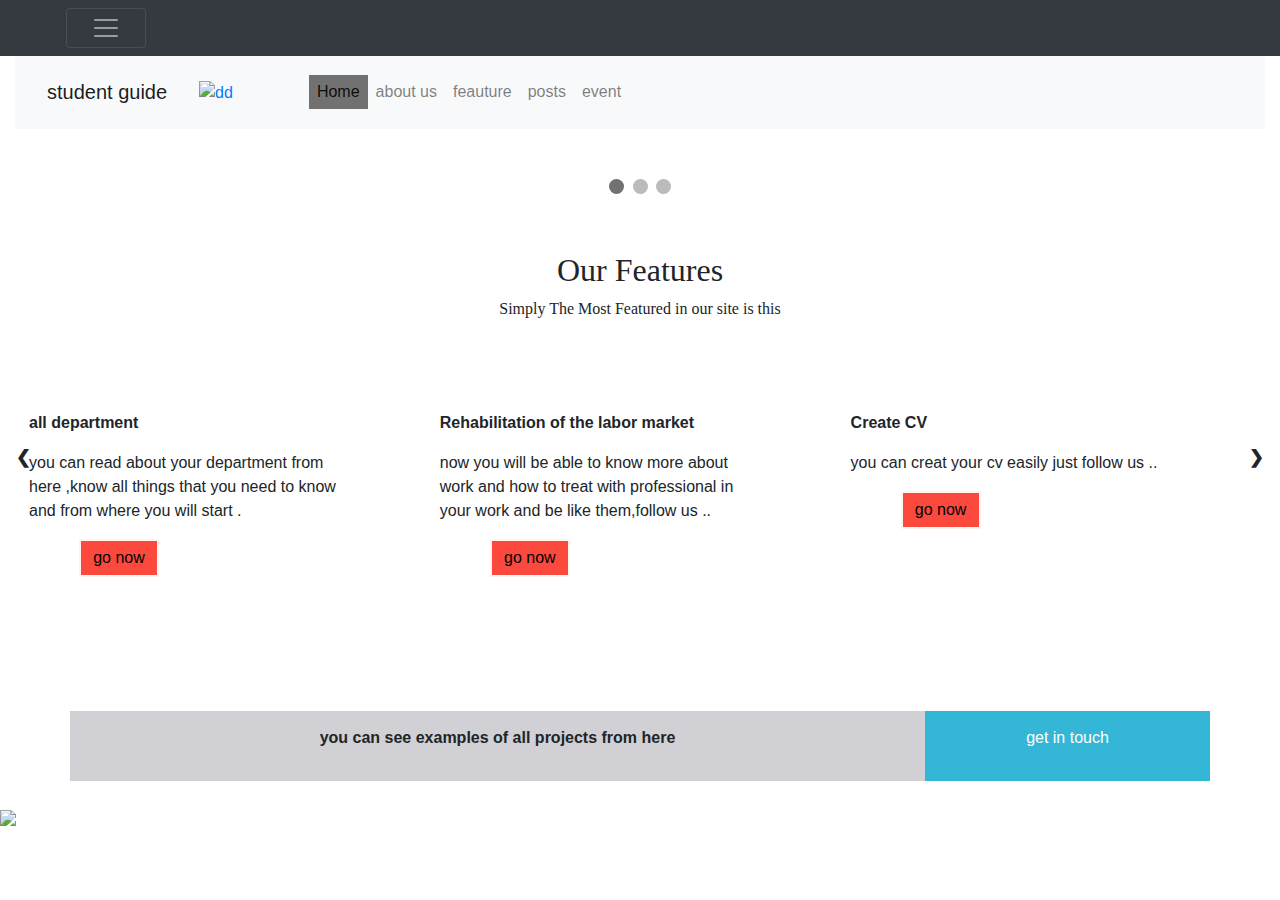
==== index.html @ 8eb7d502 "prepairing my project" ====
<!DOCTYPE html>
<html lang="en">
<head>
  <title>student guide </title>
  <meta charset="utf-8">
  <meta name="viewport" content="width=device-width, initial-scale=1">
  <link rel="stylesheet" type="text/css" href="style.css">
  <link rel="stylesheet" href="https://maxcdn.bootstrapcdn.com/bootstrap/4.3.1/css/bootstrap.min.css">
  <script src="https://ajax.googleapis.com/ajax/libs/jquery/3.4.0/jquery.min.js"></script>
  <script src="https://cdnjs.cloudflare.com/ajax/libs/popper.js/1.14.7/umd/popper.min.js"></script>
  <script src="https://maxcdn.bootstrapcdn.com/bootstrap/4.3.1/js/bootstrap.min.js"></script>

  
  
</head>
<body>
    <div class="pos-f-t">
        <div class="collapse" id="navbarToggleExternalContent">
          <div class="bg-dark p-4">
            <h2 class="text-white h4">student guide </h2>
            <span class="text-muted">all for you.</span>
      <div class="font1">   <a href="https://www.facebook.com/stguide01/?modal=admin_todo_tour">   <img src="https://img.icons8.com/color/48/000000/facebook-new.png"></a>
                </div>
            </div>
        </div>
        <nav class="navbar navbar-dark bg-dark">
          <button class="navbar-toggler" type="button" data-toggle="collapse" data-target="#navbarToggleExternalContent" aria-controls="navbarToggleExternalContent" aria-expanded="false" aria-label="Toggle navigation">
            <span class="navbar-toggler-icon"></span>
          </button>
        </nav>
      </div>





      
<div class="container-fluid">
  
<nav id="navbar-example2" class="navbar navbar-light bg-light">
    <nav class="navbar navbar-expand-lg navbar-light bg-light">
        <a class="navbar-brand"  href="#"> student guide </a>
        <button class="navbar-toggler" type="button" data-toggle="collapse" data-target="#navbarSupportedContent" aria-controls="navbarSupportedContent" aria-expanded="false" aria-label="Toggle navigation">
          <span class="navbar-toggler-icon"></span>
        </button>
      <!-- Just an image -->
<nav class="navbar navbar-light bg-light">
        <a class="" href="#">
          <img src="\project\img\logo.jpeg" width="100" height="60" alt="dd">
        </a>
      </nav>

        <div class="collapse navbar-collapse" id="navbarSupportedContent">
          <ul class="navbar-nav mr-auto">
            <li class="nav-item active">
              <a class="nav-link" href="#">Home <span class="sr-only">(current)</span></a>
            </li> 
            <li class="nav-item">
              <a class="nav-link" href="#"> about us</a>
            </li>
            <li class="nav-item">
                <a class="nav-link" href="#">feauture </a>
                <li class="nav-item">
                    <a class="nav-link" href="#">posts</a>
                    <li class="nav-item">
                        <a class="nav-link" href="#">event</a>
                      </li>
                  </li>
              </li>
            
          </ul>
        
          
        </div>
        
      </nav>


    </div>

    <div class="mySlides fade">
        <div class="numbertext"></div>
        <img src="\project\img\p5.jpg" style="width:100%">
        <div  class="text">
            <p style="font-size: 20px; color:white ; "> bla bla bla bla bla</p>
            <button> go now</button>
        </div>
      </div>
      
      <div class="mySlides fade">
        <div class="numbertext"></div>

        <img src="\project\img\p3.jpg" style="width:100%">
        <div   class="text"><p style="font-size: 20px; color:white ; "> bla bla bla bla bla</p>
          <button> go now</button></div>
      </div>
      
      <div class="mySlides fade">
        <div class="numbertext">3 / 3</div>
        <img src="\project\img\p2.jpg" style="width:100%">
        <div class="text"><p style="font-size: 20px; color:white ; "> bla bla bla bla bla</p>
          <button> go now</button></div>
      </div>
      
      <a class="prev" onclick="plusSlides(-1)">&#10094;</a>
      <a class="next" onclick="plusSlides(1)">&#10095;</a>
      
      </div>
      <br>
      
      <div style="text-align:center">
        <span class="dot" onclick="currentSlide(1)"></span> 
        <span class="dot" onclick="currentSlide(2)"></span> 
        <span class="dot" onclick="currentSlide(3)"></span> 
      </div>
      
      <script>
      var slideIndex = 1;
      showSlides(slideIndex);
      
      function plusSlides(n) {
        showSlides(slideIndex += n);
      }
      
      function currentSlide(n) {
        showSlides(slideIndex = n);
      }
      
      function showSlides(n) {
        var i;
        var slides = document.getElementsByClassName("mySlides");
        var dots = document.getElementsByClassName("dot");
        if (n > slides.length) {slideIndex = 1}    
        if (n < 1) {slideIndex = slides.length}
        for (i = 0; i < slides.length; i++) {
            slides[i].style.display = "none";  
        }
        for (i = 0; i < dots.length; i++) {
            dots[i].className = dots[i].className.replace(" active", "");
        }
        slides[slideIndex-1].style.display = "block";  
        dots[slideIndex-1].className += " active";
      }
      </script>
         <div class="container1"><h2>Our Features </h2>
  <p>Simply The Most Featured in our site is this    </p></div>
    

    <div class="row">
      <div class="column" style="background-color:white;">

               <p> <strong>all department </strong></p>
        <p>you can read about your department from here ,know all things that you need to know and from where you will start

          .</p>
        <button>go now</button>


      </div>
      <div class="column" style="background-color:white;">

        <p> <strong>Rehabilitation of the labor market</strong>
 
        </p>
        <p> now you will be able to know more about work and how to treat with professional in your work and be like them,follow us

          ..</p>
        <button>go now</button>

      </div>
      <div class="column" style="background-color:white;">

        <p> <strong>Create CV</strong>

        </p>
        <p>you can creat your cv easily just follow us

          ..</p>
        <button>go now</button>

      </div>
    </div>

<div>
    <div class="container">
        <!-- Control the column width, and how they should appear on different devices -->
        <div class="row">
          <div class="col-sm-9" style="background-color:#d1d0d4; text-align: center; padding: 15px;"><div><strong> you can see  examples of all projects from here</strong></div> </div>
          <div class="col-sm-3" style="background-color:#34b6d6 ;height: 70px; text-align: center; padding: 15px; " > <a style="font-style: normal; color:white; size:25px bold; text-decoration: none"  href="#"> get in touch </a></div>
        </div><div class="col"></div>
  <div></div>
</div>
    <br>
    
<img src="p.jpg">

   
</body>
</html>
---- style.css ----
* {box-sizing: border-box}
body {font-family: Verdana, sans-serif; margin:0}
.mySlides {display: none}
img {vertical-align: middle;}

/* Slideshow container */
.slideshow-container {
  max-width: 1000px;
  position: relative;
  margin: auto;
}

/* Next & previous buttons */
.prev, .next {
  cursor: pointer;
  position: absolute;
  top: 50%;
  width: auto;
  padding: 16px;
  margin-top: -22px;
  color: white;
  font-weight: bold;
  font-size: 18px;
  transition: 0.6s ease;
  border-radius: 0 3px 3px 0;
  user-select: none;
}

/* Position the "next button" to the right */
.next {
  right: 0;
  border-radius: 3px 0 0 3px;
}

/* On hover, add a black background color with a little bit see-through */
.prev:hover, .next:hover {
  background-color: rgba(0,0,0,0.8);
}

/* Caption text */
.text {
  color: #f2f2f2;
  font-size: 15px;
  padding: 8px 12px;
  position: absolute;
  bottom: 8px;
  width: 100%;
  text-align: center;
}

/* Number text (1/3 etc) */
.numbertext {
  color: #f2f2f2;
  font-size: 12px;
  padding: 8px 12px;
  position: absolute;
  top: 0;
}

/* The dots/bullets/indicators */
.dot {
  cursor: pointer;
  height: 15px;
  width: 15px;
  margin: 0 2px;
  background-color: #bbb;
  border-radius: 50%;
  display: inline-block;
  transition: background-color 0.6s ease;
}

.active, .dot:hover {
  background-color: #717171;
}

/* Fading animation */
.fade {
  -webkit-animation-name: fade;
  -webkit-animation-duration: 1.5s;
  animation-name: fade;
  animation-duration: 1.5s;
}

@-webkit-keyframes fade {
  from {opacity: .4} 
  to {opacity: 1}
}

@keyframes fade {
  from {opacity: .4} 
  to {opacity: 1}
}

/* On smaller screens, decrease text size */
@media only screen and (max-width: 300px) {
  .prev, .next,.text {font-size: 11px}
}



   
  .font1 {
    float: right;
    position: relative;
    bottom:  15px;
  }
  .navbar-nav{

    font: 1em sans-serif ;
    position: relative;
    left:60px; 
    
  }
  
  .container1{
    text-align: center;
    padding: 30px;
    margin-top: 20px;
    font-family: "Droid Serif", Georgia, "Times New Roman", serif;

  }
  button{
    text-align: center;
    position: relative;
    left: 50px;
    padding: 5px;
    width: 80px;
    background: #fc493e;
    border: 2px seashell solid;
    font-family: "Droid Serif", Georgia, "Times New Roman", serif;

  }
  .container1.p{
    font-style: italic;
  }
  * {
  box-sizing: border-box;
}


/* Create three equal columns that floats next to each other */
.column {
  float: left;
  width: 28%;
  padding: 22px;
  margin: 22px;
  height: 300px; /* Should be removed. Only for demonstration */

}

/* Clear floats after the columns */
.row:after {
  content: "";
  display: table;
  clear: both;

}
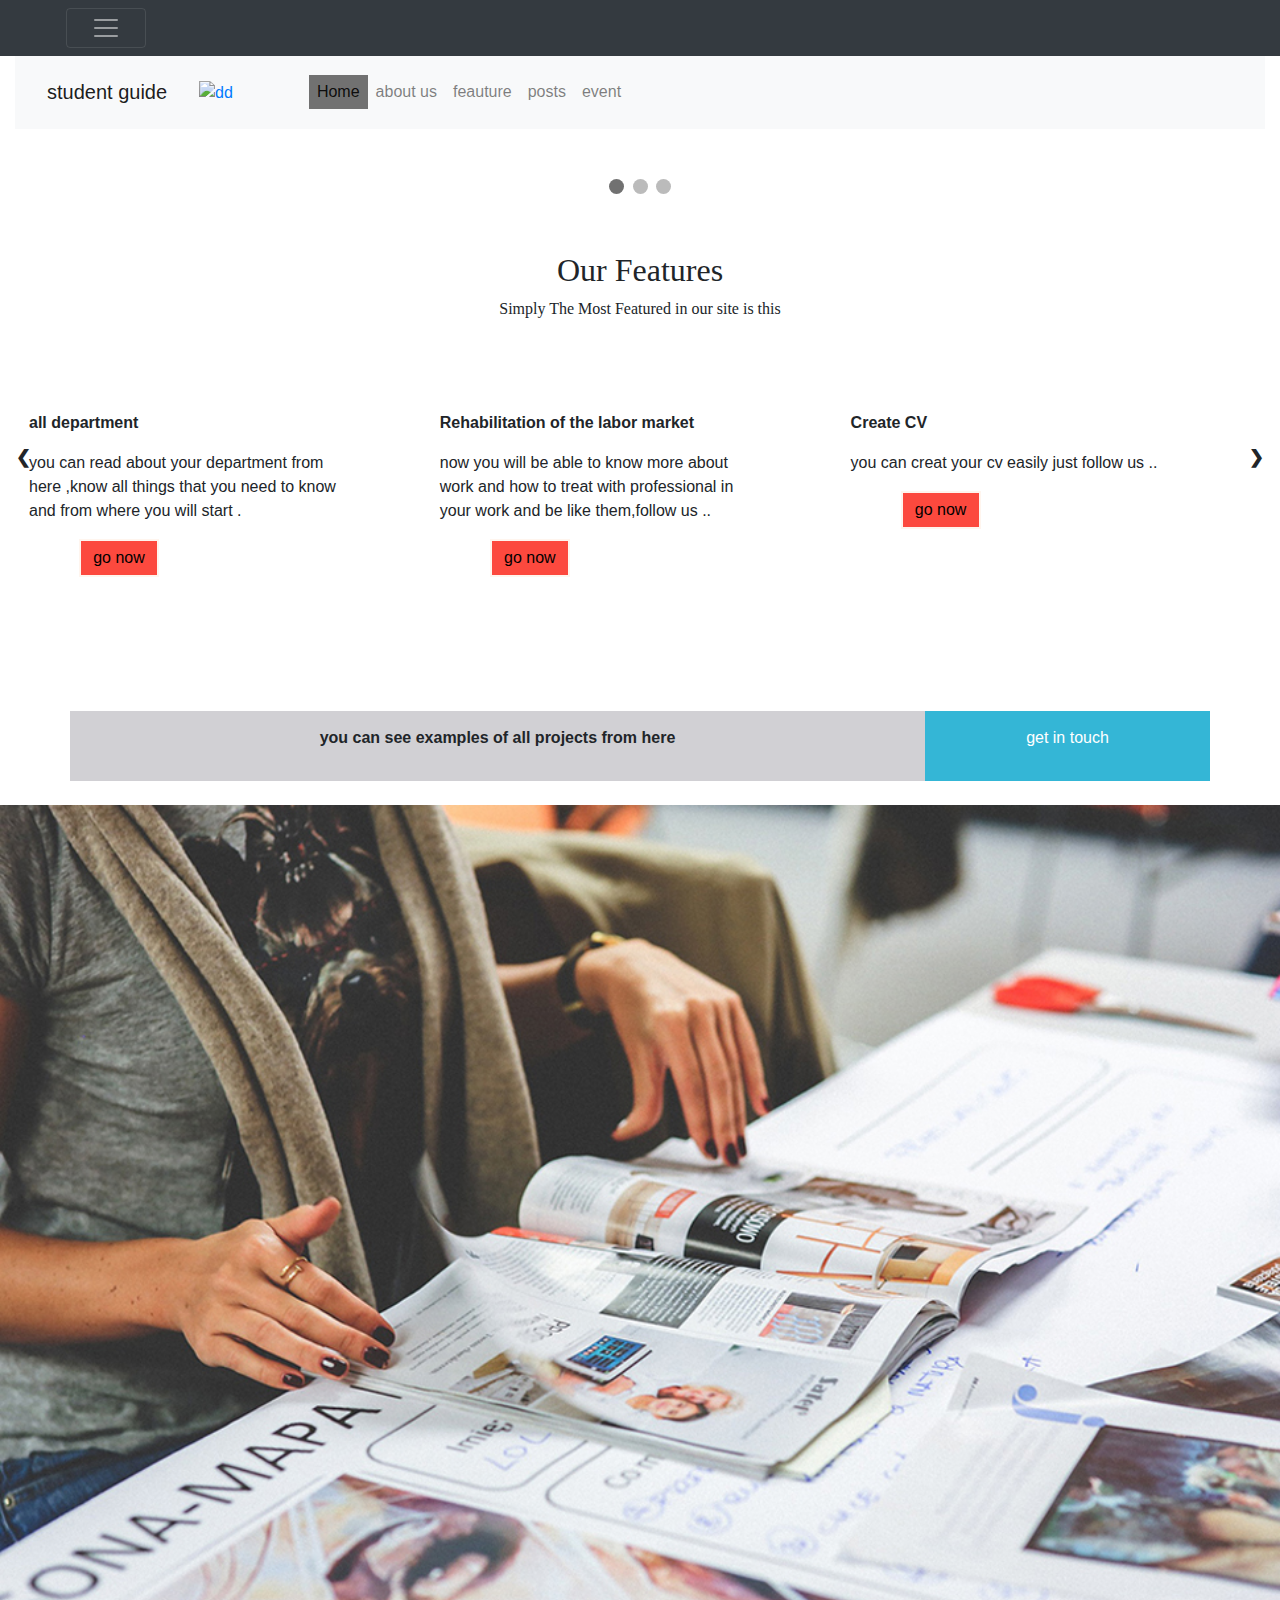
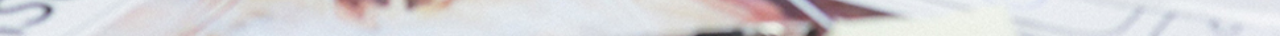
==== commit 9c10a46c: "andding tow files" ====
--- a/index.html
+++ b/index.html
@@ -192,7 +192,9 @@
 </div>
     <br>
     
-<img src="p.jpg">
+<img style="width: 100%;" src="img/p1.jpg"> 
+
+
 
    
 </body>
